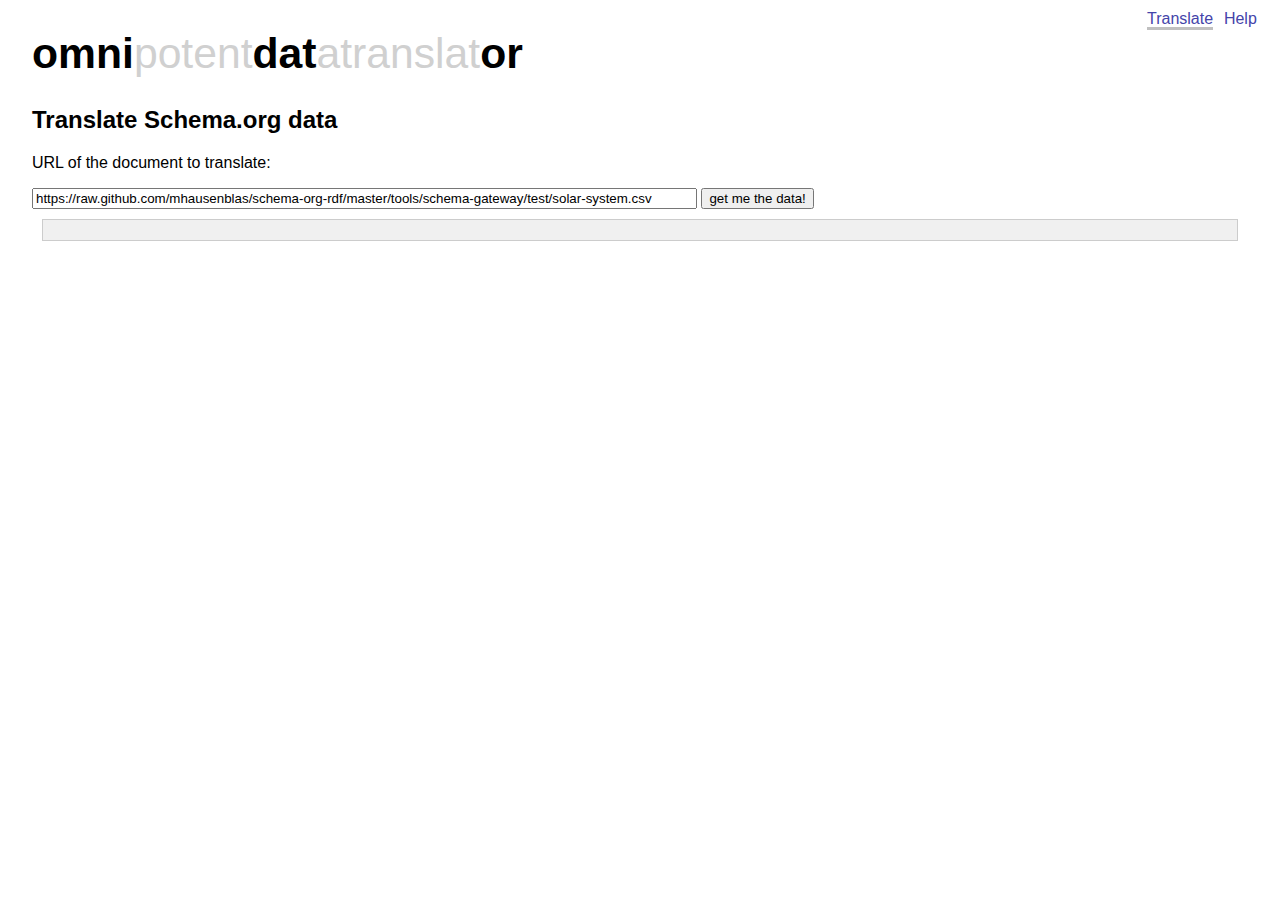
==== index.html @ aebbfce0 "added initial UI with URL-based translate and help" ====
<!DOCTYPE HTML>
<html>
<head>
	<meta http-equiv="Content-Type" content="text/html; charset=utf-8">
	<title>omnidator</title>
	<link type="text/css" rel="stylesheet" href="/css/style.css" />
	<script type="text/javascript" src="/js/jquery-1.4.2.min.js"></script>
	<script type="text/javascript" src="/js/omnidator.js"></script>
</head>
<body>
	<h1>omni<span class="damped">potent</span>dat<span class="damped">a</span><span class="damped">translat</span>or</h1>
	<div id="menu">
		<span id="translate" class="active">Translate</span>
		<span id="help">Help</span>
	</div>
	
	<div id="translate-content">
		<h2>Translate Schema.org data</h2>
		<p>URL of the document to translate:</p>
		<input type="input" id="docURL" size="80" value="https://raw.github.com/mhausenblas/schema-org-rdf/master/tools/schema-gateway/test/solar-system.csv" /> <button id="doTranslate">get me the data!</button>
		<pre><code id="result"></code></pre>
	</div><!-- END OF TRANSLATE SECTION -->
	
	<div id="help-content">
		<h2>API</h2>
		<p>The omnidator provides a simple <a href="http://enable-cors.org/" title="enable cross-origin resource sharing">CORS-enabled</a> API to translate from various formats (currently: microdata, CSV) that use <a href="http://schema.org/" title="schema.org - Home">Schema.org</a> terms to RDF as follows:</p>
		<div class="API">
			http://omnidator.appspot.com/translate?url={URL}
		</div>
		
		<p>Internally, omnidator uses the <a href="https://github.com/mhausenblas/schema-org-rdf/tree/master/tools/schema-gateway">Schema.org Gateway</a>, which, in turn, uses Ed Summer's <a href="https://github.com/edsu/rdflib-microdata">rdflib-microdata</a> plugin for processing microdata.</p>
		<p>For example, invoking the omnidator API as follows (for a CSV file that uses Schema.org terms in the header):</p>
		<div class="API">
		<a href="translate?url=https%3A%2F%2Fraw.github.com%2Fmhausenblas%2Fschema-org-rdf%2Fmaster%2Ftools%2Fschema-gateway%2Ftest%2Fsolar-system.csv" target="_new">http://omnidator.appspot.com/translate?url=https://raw.github.com/mhausenblas/schema-org-rdf/master/tools/schema-gateway/test/solar-system.csv</a>
		</div>
		<p>yields the following RDF/XML data:</p>
<pre><code>&lt;?xml version=&quot;1.0&quot; encoding=&quot;UTF-8&quot;?&gt;
&lt;rdf:RDF
   xmlns:dcterms=&quot;http://purl.org/dc/terms/&quot;
   xmlns:rdf=&quot;http://www.w3.org/1999/02/22-rdf-syntax-ns#&quot;
   xmlns:scsv=&quot;http://purl.org/NET/schema-org-csv#&quot;&gt;
  &lt;rdf:Description rdf:about=&quot;https://raw.github.com/mhausenblas/schema-org-rdf/master/tools/schema-gateway/test/solar-system.csv#table&quot;&gt;
    &lt;rdf:type rdf:resource=&quot;http://purl.org/NET/schema-org-csv#Table&quot;/&gt;
    &lt;dcterms:source rdf:resource=&quot;https://raw.github.com/mhausenblas/schema-org-rdf/master/tools/schema-gateway/test/solar-system.csv&quot;/&gt;
    &lt;scsv:row rdf:resource=&quot;https://raw.github.com/mhausenblas/schema-org-rdf/master/tools/schema-gateway/test/solar-system.csv#row:3&quot;/&gt;
    &lt;scsv:row rdf:resource=&quot;https://raw.github.com/mhausenblas/schema-org-rdf/master/tools/schema-gateway/test/solar-system.csv#row:4&quot;/&gt;
    &lt;scsv:row rdf:resource=&quot;https://raw.github.com/mhausenblas/schema-org-rdf/master/tools/schema-gateway/test/solar-system.csv#row:2&quot;/&gt;
    &lt;scsv:row rdf:resource=&quot;https://raw.github.com/mhausenblas/schema-org-rdf/master/tools/schema-gateway/test/solar-system.csv#row:1&quot;/&gt;
    &lt;dcterms:title&gt;solar-system.csv&lt;/dcterms:title&gt;
  &lt;/rdf:Description&gt;
  &lt;rdf:Description rdf:about=&quot;https://raw.github.com/mhausenblas/schema-org-rdf/master/tools/schema-gateway/test/solar-system.csv#row:3&quot;&gt;
    &lt;rdf:type rdf:resource=&quot;http://purl.org/NET/schema-org-csv#Row&quot;/&gt;
    &lt;dcterms:title&gt;row 3&lt;/dcterms:title&gt;
    &lt;scsv:cell rdf:resource=&quot;https://raw.github.com/mhausenblas/schema-org-rdf/master/tools/schema-gateway/test/solar-system.csv#row:3,col:2&quot;/&gt;
    &lt;scsv:cell rdf:resource=&quot;https://raw.github.com/mhausenblas/schema-org-rdf/master/tools/schema-gateway/test/solar-system.csv#row:3,col:1&quot;/&gt;
    &lt;scsv:cell rdf:resource=&quot;https://raw.github.com/mhausenblas/schema-org-rdf/master/tools/schema-gateway/test/solar-system.csv#row:3,col:3&quot;/&gt;
  &lt;/rdf:Description&gt;
  &lt;rdf:Description rdf:about=&quot;https://raw.github.com/mhausenblas/schema-org-rdf/master/tools/schema-gateway/test/solar-system.csv#row:4&quot;&gt;
    &lt;rdf:type rdf:resource=&quot;http://purl.org/NET/schema-org-csv#Row&quot;/&gt;
    &lt;dcterms:title&gt;row 4&lt;/dcterms:title&gt;
    &lt;scsv:cell rdf:resource=&quot;https://raw.github.com/mhausenblas/schema-org-rdf/master/tools/schema-gateway/test/solar-system.csv#row:4,col:3&quot;/&gt;
    &lt;scsv:cell rdf:resource=&quot;https://raw.github.com/mhausenblas/schema-org-rdf/master/tools/schema-gateway/test/solar-system.csv#row:4,col:2&quot;/&gt;
    &lt;scsv:cell rdf:resource=&quot;https://raw.github.com/mhausenblas/schema-org-rdf/master/tools/schema-gateway/test/solar-system.csv#row:4,col:1&quot;/&gt;
  &lt;/rdf:Description&gt;
  &lt;rdf:Description rdf:about=&quot;https://raw.github.com/mhausenblas/schema-org-rdf/master/tools/schema-gateway/test/solar-system.csv#row:2&quot;&gt;
    &lt;rdf:type rdf:resource=&quot;http://purl.org/NET/schema-org-csv#Row&quot;/&gt;
    &lt;dcterms:title&gt;row 2&lt;/dcterms:title&gt;
    &lt;scsv:cell rdf:resource=&quot;https://raw.github.com/mhausenblas/schema-org-rdf/master/tools/schema-gateway/test/solar-system.csv#row:2,col:3&quot;/&gt;
    &lt;scsv:cell rdf:resource=&quot;https://raw.github.com/mhausenblas/schema-org-rdf/master/tools/schema-gateway/test/solar-system.csv#row:2,col:2&quot;/&gt;
    &lt;scsv:cell rdf:resource=&quot;https://raw.github.com/mhausenblas/schema-org-rdf/master/tools/schema-gateway/test/solar-system.csv#row:2,col:1&quot;/&gt;
  &lt;/rdf:Description&gt;
  &lt;rdf:Description rdf:about=&quot;https://raw.github.com/mhausenblas/schema-org-rdf/master/tools/schema-gateway/test/solar-system.csv#row:1,col:2&quot;&gt;
    &lt;dcterms:title&gt;Mass&lt;/dcterms:title&gt;
  &lt;/rdf:Description&gt;
  &lt;rdf:Description rdf:about=&quot;https://raw.github.com/mhausenblas/schema-org-rdf/master/tools/schema-gateway/test/solar-system.csv#row:1,col:1&quot;&gt;
    &lt;dcterms:title&gt;Thing&lt;/dcterms:title&gt;
  &lt;/rdf:Description&gt;
  &lt;rdf:Description rdf:about=&quot;https://raw.github.com/mhausenblas/schema-org-rdf/master/tools/schema-gateway/test/solar-system.csv#row:3,col:1&quot;&gt;
    &lt;rdf:type rdf:resource=&quot;http://schema.org/Thing&quot;/&gt;
    &lt;rdf:value&gt;Mars&lt;/rdf:value&gt;
  &lt;/rdf:Description&gt;
  &lt;rdf:Description rdf:about=&quot;https://raw.github.com/mhausenblas/schema-org-rdf/master/tools/schema-gateway/test/solar-system.csv#row:4,col:2&quot;&gt;
    &lt;rdf:type rdf:resource=&quot;http://schema.org/Mass&quot;/&gt;
    &lt;rdf:value&gt;1.988435x10^30 kg&lt;/rdf:value&gt;
  &lt;/rdf:Description&gt;
  &lt;rdf:Description rdf:about=&quot;https://raw.github.com/mhausenblas/schema-org-rdf/master/tools/schema-gateway/test/solar-system.csv#row:1&quot;&gt;
    &lt;rdf:type rdf:resource=&quot;http://purl.org/NET/schema-org-csv#HeaderRow&quot;/&gt;
    &lt;dcterms:title&gt;header&lt;/dcterms:title&gt;
    &lt;scsv:cell rdf:resource=&quot;https://raw.github.com/mhausenblas/schema-org-rdf/master/tools/schema-gateway/test/solar-system.csv#row:1,col:1&quot;/&gt;
    &lt;scsv:cell rdf:resource=&quot;https://raw.github.com/mhausenblas/schema-org-rdf/master/tools/schema-gateway/test/solar-system.csv#row:1,col:3&quot;/&gt;
    &lt;scsv:cell rdf:resource=&quot;https://raw.github.com/mhausenblas/schema-org-rdf/master/tools/schema-gateway/test/solar-system.csv#row:1,col:2&quot;/&gt;
  &lt;/rdf:Description&gt;
  &lt;rdf:Description rdf:about=&quot;https://raw.github.com/mhausenblas/schema-org-rdf/master/tools/schema-gateway/test/solar-system.csv#row:2,col:1&quot;&gt;
    &lt;rdf:type rdf:resource=&quot;http://schema.org/Thing&quot;/&gt;
    &lt;rdf:value&gt;Earth&lt;/rdf:value&gt;
  &lt;/rdf:Description&gt;
  &lt;rdf:Description rdf:about=&quot;https://raw.github.com/mhausenblas/schema-org-rdf/master/tools/schema-gateway/test/solar-system.csv#row:3,col:3&quot;&gt;
    &lt;rdf:type rdf:resource=&quot;http://schema.org/URL&quot;/&gt;
    &lt;rdf:value rdf:resource=&quot;http://dbpedia.org/resource/Mars&quot;/&gt;
  &lt;/rdf:Description&gt;
  &lt;rdf:Description rdf:about=&quot;https://raw.github.com/mhausenblas/schema-org-rdf/master/tools/schema-gateway/test/solar-system.csv#row:1,col:3&quot;&gt;
    &lt;dcterms:title&gt;URL&lt;/dcterms:title&gt;
  &lt;/rdf:Description&gt;
  &lt;rdf:Description rdf:about=&quot;https://raw.github.com/mhausenblas/schema-org-rdf/master/tools/schema-gateway/test/solar-system.csv#row:2,col:2&quot;&gt;
    &lt;rdf:type rdf:resource=&quot;http://schema.org/Mass&quot;/&gt;
    &lt;rdf:value&gt;5.9721986x10^24 kg&lt;/rdf:value&gt;
  &lt;/rdf:Description&gt;
  &lt;rdf:Description rdf:about=&quot;https://raw.github.com/mhausenblas/schema-org-rdf/master/tools/schema-gateway/test/solar-system.csv#row:4,col:3&quot;&gt;
    &lt;rdf:type rdf:resource=&quot;http://schema.org/URL&quot;/&gt;
    &lt;rdf:value rdf:resource=&quot;http://dbpedia.org/resource/Sun&quot;/&gt;
  &lt;/rdf:Description&gt;
  &lt;rdf:Description rdf:about=&quot;https://raw.github.com/mhausenblas/schema-org-rdf/master/tools/schema-gateway/test/solar-system.csv#row:2,col:3&quot;&gt;
    &lt;rdf:type rdf:resource=&quot;http://schema.org/URL&quot;/&gt;
    &lt;rdf:value rdf:resource=&quot;http://dbpedia.org/resource/Earth&quot;/&gt;
  &lt;/rdf:Description&gt;
  &lt;rdf:Description rdf:about=&quot;https://raw.github.com/mhausenblas/schema-org-rdf/master/tools/schema-gateway/test/solar-system.csv#row:3,col:2&quot;&gt;
    &lt;rdf:type rdf:resource=&quot;http://schema.org/Mass&quot;/&gt;
    &lt;rdf:value&gt;6.4191x10^23 kg&lt;/rdf:value&gt;
  &lt;/rdf:Description&gt;
  &lt;rdf:Description rdf:about=&quot;https://raw.github.com/mhausenblas/schema-org-rdf/master/tools/schema-gateway/test/solar-system.csv#row:4,col:1&quot;&gt;
    &lt;rdf:type rdf:resource=&quot;http://schema.org/Thing&quot;/&gt;
    &lt;rdf:value&gt;Sun&lt;/rdf:value&gt;
  &lt;/rdf:Description&gt;
&lt;/rdf:RDF&gt;</code></pre>
	
	<p>Another example, a HTML page with Schema.org terms encoded in microdata:</p>
	<div class="API">
	<a href="translate?url=https%3A%2F%2Fraw.github.com%2Fmhausenblas%2Fschema-org-rdf%2Fmaster%2Ftools%2Fschema-gateway%2Ftest%2Fmd-test-1.html" target="_new">http://omnidator.appspot.com/translate?url=https://raw.github.com/mhausenblas/schema-org-rdf/master/tools/schema-gateway/test/md-test-1.html</a>
	</div>
	<p>yields the following RDF/XML data:</p>
<pre><code>&lt;rdf:RDF
   xmlns:ns1=&quot;http://schema.org/Place#&quot;
   xmlns:ns2=&quot;http://schema.org/PostalAddress#&quot;
   xmlns:ns3=&quot;http://schema.org/Event#&quot;
   xmlns:ns4=&quot;http://schema.org/AggregateOffer#&quot;
   xmlns:rdf=&quot;http://www.w3.org/1999/02/22-rdf-syntax-ns#&quot;&gt;
  &lt;rdf:Description rdf:nodeID=&quot;AiPNUuSP8&quot;&gt;
    &lt;rdf:type rdf:resource=&quot;http://schema.org/AggregateOffer&quot;/&gt;
    &lt;ns4:offerCount&gt;1,938&lt;/ns4:offerCount&gt;
    &lt;ns4:lowPrice&gt;$35&lt;/ns4:lowPrice&gt;
  &lt;/rdf:Description&gt;
  &lt;rdf:Description rdf:nodeID=&quot;AiPNUuSP9&quot;&gt;
    &lt;rdf:type rdf:resource=&quot;http://schema.org/Place&quot;/&gt;
    &lt;ns1:url rdf:resource=&quot;wells-fargo-center.html&quot;/&gt;
    &lt;ns1:address rdf:nodeID=&quot;AiPNUuSP10&quot;/&gt;
  &lt;/rdf:Description&gt;
  &lt;rdf:Description rdf:about=&quot;http://example.org/event123&quot;&gt;
    &lt;rdf:type rdf:resource=&quot;http://schema.org/Event&quot;/&gt;
    &lt;ns3:offers rdf:nodeID=&quot;AiPNUuSP8&quot;/&gt;
    &lt;ns3:startDate&gt;2011-04-21T20:00&lt;/ns3:startDate&gt;
    &lt;ns3:url rdf:resource=&quot;nba-miami-philidelphia-game3.html&quot;/&gt;
    &lt;ns3:location rdf:nodeID=&quot;AiPNUuSP9&quot;/&gt;
  &lt;/rdf:Description&gt;
  &lt;rdf:Description rdf:nodeID=&quot;AiPNUuSP10&quot;&gt;
    &lt;rdf:type rdf:resource=&quot;http://schema.org/PostalAddress&quot;/&gt;
    &lt;ns2:addressRegion&gt;PA&lt;/ns2:addressRegion&gt;
    &lt;ns2:addressLocality&gt;Philadelphia&lt;/ns2:addressLocality&gt;
  &lt;/rdf:Description&gt;
  &lt;rdf:Description rdf:nodeID=&quot;AiPNUuSP11&quot;&gt;
    &lt;rdf:type rdf:resource=&quot;http://schema.org/Event&quot;/&gt;
  &lt;/rdf:Description&gt;
&lt;/rdf:RDF&gt;
</code></pre>
	</div><!-- END OF HELP SECTION -->
	
		
	</body>
</html>
---- css/style.css ----
body { 
	margin: 0 2em 0 2em; 
	padding: 0; 
	background: #fff;
	font-family: 'Lucida Sans Unicode', 'Lucida Grande', sans-serif;  
}

img { 
	border: 0px solid white; 
}

a { 
	color: #44A; 
	text-decoration: none; 
}

a:hover { 
	text-decoration: underline; 
}

h1 {
	font-size: 32pt;
	font-weight: bold;
}

h1 span.damped {
	color: #d0d0d0;
	font-weight: normal;
}

pre {
	font-size: 10px;
	padding: 0;
	margin: 1em;
	background: #f0f0f0;
	border: 1px solid #ccc;
	line-height: 20px;
	overflow: auto;
	overflow-Y: hidden;
}

pre code {
	padding: 10px 10px 10px 20px;
	display: block;
}

#menu {
	position: absolute;
	top: 10px;
	right: 20px;
	font-size: 12pt;
}

#menu span {
	cursor: pointer;
	color: #44A;
	margin: .2em;
}

#menu span.active {
	cursor: pointer;
	color: #44A;
	font-size: bold;
	border-bottom: 3px solid #c0c0c0;
}

#translate-content, #help-content {
	margin: 0;
}

#help-content {
	display: none;
}

.API {
	margin: 3em;
	padding: 1em;
	border: 2px solid #ccc;
}
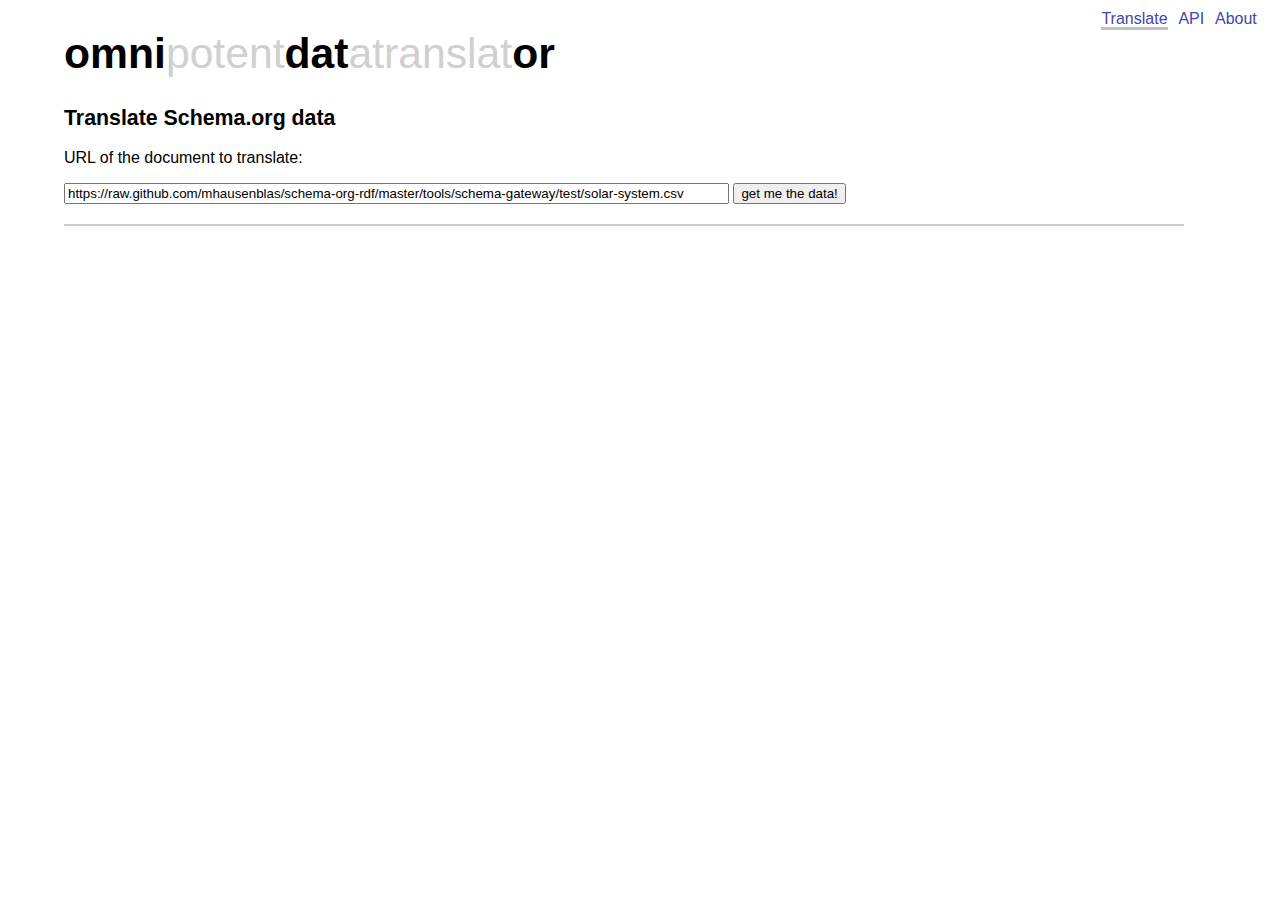
==== commit f01fd9d0: "implemented from/to API and more docu" ====
--- a/index.html
+++ b/index.html
@@ -11,7 +11,8 @@
 	<h1>omni<span class="damped">potent</span>dat<span class="damped">a</span><span class="damped">translat</span>or</h1>
 	<div id="menu">
 		<span id="translate" class="active">Translate</span>
-		<span id="help">Help</span>
+		<span id="API">API</span>
+		<span id="about">About</span>
 	</div>
 	
 	<div id="translate-content">
@@ -21,148 +22,298 @@
 		<pre><code id="result"></code></pre>
 	</div><!-- END OF TRANSLATE SECTION -->
 	
-	<div id="help-content">
+	<div id="API-content">
 		<h2>API</h2>
-		<p>The omnidator provides a simple <a href="http://enable-cors.org/" title="enable cross-origin resource sharing">CORS-enabled</a> API to translate from various formats (currently: microdata, CSV) that use <a href="http://schema.org/" title="schema.org - Home">Schema.org</a> terms to RDF as follows:</p>
+		<p>The omnidator provides a simple <a href="http://enable-cors.org/" title="enable cross-origin resource sharing">CORS-enabled</a> API to translate from various formats (currently: microdata, CSV) that use <a href="http://schema.org/" title="schema.org - Home">Schema.org</a> terms to RDF as described in the following.</p>
+		<h3>Main API</h3>
+		<div class="API">
+			http://omnidator.appspot.com/{from}/{to}/?url={URL}
+		</div>
+		<p>The <code>{from}</code> and <code>{to}</code> specifies the respective input and output format and can take <a href="in/out/" title="">the following values</a>:</p>
+<pre><code>INPUT FORMATS:
+ microdata
+ csv
+
+OUTPUT FORMATS:
+ json (served as: application/json) 
+ rdf-xml (served as: application/rdf+xml) 
+ rdf-turtle (served as: text/turtle)</code></pre>
+		<p>For example, invoking the omnidator API as follows (for translating a <a href="https://raw.github.com/mhausenblas/schema-org-rdf/master/tools/schema-gateway/test/solar-system.csv">CSV file</a> that uses Schema.org terms in the header):</p>
+		<div class="API">
+			<a href="csv/json/?url=https%3A%2F%2Fraw.github.com%2Fmhausenblas%2Fschema-org-rdf%2Fmaster%2Ftools%2Fschema-gateway%2Ftest%2Fsolar-system.csv" target="_new">http://omnidator.appspot.com/csv/json/?url=https://raw.github.com/mhausenblas/schema-org-rdf/master/tools/schema-gateway/test/solar-system.csv</a>
+		</div>
+		<p>yields the following JSON data:</p>
+<pre><code>{
+  "@": [
+    {
+      "a": "<http://schema.org/URL>", 
+      "@": "https://raw.github.com/mhausenblas/schema-org-rdf/master/tools/schema-gateway/test/solar-system.csv#row:2,col:3", 
+      "rdf:value": "<http://dbpedia.org/resource/Earth>"
+    }, 
+    {
+      "a": "<http://schema.org/Mass>", 
+      "@": "https://raw.github.com/mhausenblas/schema-org-rdf/master/tools/schema-gateway/test/solar-system.csv#row:4,col:2", 
+      "rdf:value": "1.988435x10^30 kg"
+    }, 
+    {
+      "http://purl.org/dc/terms/title": "Thing", 
+      "@": "https://raw.github.com/mhausenblas/schema-org-rdf/master/tools/schema-gateway/test/solar-system.csv#row:1,col:1"
+    }, 
+    {
+      "http://purl.org/dc/terms/title": "row 2", 
+      "@": "https://raw.github.com/mhausenblas/schema-org-rdf/master/tools/schema-gateway/test/solar-system.csv#row:2", 
+      "http://purl.org/NET/schema-org-csv#cell": [
+        "<https://raw.github.com/mhausenblas/schema-org-rdf/master/tools/schema-gateway/test/solar-system.csv#row:2,col:1>", 
+        "<https://raw.github.com/mhausenblas/schema-org-rdf/master/tools/schema-gateway/test/solar-system.csv#row:2,col:2>", 
+        "<https://raw.github.com/mhausenblas/schema-org-rdf/master/tools/schema-gateway/test/solar-system.csv#row:2,col:3>"
+      ], 
+      "a": "<http://purl.org/NET/schema-org-csv#Row>"
+    }, 
+    {
+      "a": "<http://schema.org/Thing>", 
+      "@": "https://raw.github.com/mhausenblas/schema-org-rdf/master/tools/schema-gateway/test/solar-system.csv#row:3,col:1", 
+      "rdf:value": "Mars"
+    }, 
+    {
+      "http://purl.org/dc/terms/title": "row 3", 
+      "@": "https://raw.github.com/mhausenblas/schema-org-rdf/master/tools/schema-gateway/test/solar-system.csv#row:3", 
+      "http://purl.org/NET/schema-org-csv#cell": [
+        "<https://raw.github.com/mhausenblas/schema-org-rdf/master/tools/schema-gateway/test/solar-system.csv#row:3,col:2>", 
+        "<https://raw.github.com/mhausenblas/schema-org-rdf/master/tools/schema-gateway/test/solar-system.csv#row:3,col:3>", 
+        "<https://raw.github.com/mhausenblas/schema-org-rdf/master/tools/schema-gateway/test/solar-system.csv#row:3,col:1>"
+      ], 
+      "a": "<http://purl.org/NET/schema-org-csv#Row>"
+    }, 
+    {
+      "a": "<http://schema.org/URL>", 
+      "@": "https://raw.github.com/mhausenblas/schema-org-rdf/master/tools/schema-gateway/test/solar-system.csv#row:4,col:3", 
+      "rdf:value": "<http://dbpedia.org/resource/Sun>"
+    }, 
+    {
+      "a": "<http://schema.org/URL>", 
+      "@": "https://raw.github.com/mhausenblas/schema-org-rdf/master/tools/schema-gateway/test/solar-system.csv#row:3,col:3", 
+      "rdf:value": "<http://dbpedia.org/resource/Mars>"
+    }, 
+    {
+      "http://purl.org/dc/terms/title": "row 4", 
+      "@": "https://raw.github.com/mhausenblas/schema-org-rdf/master/tools/schema-gateway/test/solar-system.csv#row:4", 
+      "http://purl.org/NET/schema-org-csv#cell": [
+        "<https://raw.github.com/mhausenblas/schema-org-rdf/master/tools/schema-gateway/test/solar-system.csv#row:4,col:3>", 
+        "<https://raw.github.com/mhausenblas/schema-org-rdf/master/tools/schema-gateway/test/solar-system.csv#row:4,col:2>", 
+        "<https://raw.github.com/mhausenblas/schema-org-rdf/master/tools/schema-gateway/test/solar-system.csv#row:4,col:1>"
+      ], 
+      "a": "<http://purl.org/NET/schema-org-csv#Row>"
+    }, 
+    {
+      "a": "<http://schema.org/Mass>", 
+      "@": "https://raw.github.com/mhausenblas/schema-org-rdf/master/tools/schema-gateway/test/solar-system.csv#row:3,col:2", 
+      "rdf:value": "6.4191x10^23 kg"
+    }, 
+    {
+      "a": "<http://schema.org/Mass>", 
+      "@": "https://raw.github.com/mhausenblas/schema-org-rdf/master/tools/schema-gateway/test/solar-system.csv#row:2,col:2", 
+      "rdf:value": "5.9721986x10^24 kg"
+    }, 
+    {
+      "a": "<http://schema.org/Thing>", 
+      "@": "https://raw.github.com/mhausenblas/schema-org-rdf/master/tools/schema-gateway/test/solar-system.csv#row:4,col:1", 
+      "rdf:value": "Sun"
+    }, 
+    {
+      "http://purl.org/dc/terms/title": "header", 
+      "@": "https://raw.github.com/mhausenblas/schema-org-rdf/master/tools/schema-gateway/test/solar-system.csv#row:1", 
+      "http://purl.org/NET/schema-org-csv#cell": [
+        "<https://raw.github.com/mhausenblas/schema-org-rdf/master/tools/schema-gateway/test/solar-system.csv#row:1,col:2>", 
+        "<https://raw.github.com/mhausenblas/schema-org-rdf/master/tools/schema-gateway/test/solar-system.csv#row:1,col:1>", 
+        "<https://raw.github.com/mhausenblas/schema-org-rdf/master/tools/schema-gateway/test/solar-system.csv#row:1,col:3>"
+      ], 
+      "a": "<http://purl.org/NET/schema-org-csv#HeaderRow>"
+    }, 
+    {
+      "a": "<http://schema.org/Thing>", 
+      "@": "https://raw.github.com/mhausenblas/schema-org-rdf/master/tools/schema-gateway/test/solar-system.csv#row:2,col:1", 
+      "rdf:value": "Earth"
+    }, 
+    {
+      "http://purl.org/dc/terms/title": "solar-system.csv", 
+      "@": "https://raw.github.com/mhausenblas/schema-org-rdf/master/tools/schema-gateway/test/solar-system.csv#table", 
+      "http://purl.org/NET/schema-org-csv#row": [
+        "<https://raw.github.com/mhausenblas/schema-org-rdf/master/tools/schema-gateway/test/solar-system.csv#row:3>", 
+        "<https://raw.github.com/mhausenblas/schema-org-rdf/master/tools/schema-gateway/test/solar-system.csv#row:2>", 
+        "<https://raw.github.com/mhausenblas/schema-org-rdf/master/tools/schema-gateway/test/solar-system.csv#row:1>", 
+        "<https://raw.github.com/mhausenblas/schema-org-rdf/master/tools/schema-gateway/test/solar-system.csv#row:4>"
+      ], 
+      "http://purl.org/dc/terms/source": "<https://raw.github.com/mhausenblas/schema-org-rdf/master/tools/schema-gateway/test/solar-system.csv>", 
+      "a": "<http://purl.org/NET/schema-org-csv#Table>"
+    }, 
+    {
+      "http://purl.org/dc/terms/title": "Mass", 
+      "@": "https://raw.github.com/mhausenblas/schema-org-rdf/master/tools/schema-gateway/test/solar-system.csv#row:1,col:2"
+    }, 
+    {
+      "http://purl.org/dc/terms/title": "URL", 
+      "@": "https://raw.github.com/mhausenblas/schema-org-rdf/master/tools/schema-gateway/test/solar-system.csv#row:1,col:3"
+    }
+  ], 
+  "#": {
+    "xml": "http://www.w3.org/XML/1998/namespace", 
+    "rdf": "http://www.w3.org/1999/02/22-rdf-syntax-ns#", 
+    "rdfs": "http://www.w3.org/2000/01/rdf-schema#"
+  }
+}
+</code></pre>
+		
+		
+		<h3>Low-Level API</h3>
+		<p>The omnidator also has a low-level API that takes data formats (the same as the above INPUT FORMATS) as input. We 'guess' the type of input format via sniffing, the output is fixed to RDF/Turtle - as you may guess, the low-level API is more for experimenting with omnidator's internal workings.
 		<div class="API">
 			http://omnidator.appspot.com/translate?url={URL}
 		</div>
-		
-		<p>Internally, omnidator uses the <a href="https://github.com/mhausenblas/schema-org-rdf/tree/master/tools/schema-gateway">Schema.org Gateway</a>, which, in turn, uses Ed Summer's <a href="https://github.com/edsu/rdflib-microdata">rdflib-microdata</a> plugin for processing microdata.</p>
 		<p>For example, invoking the omnidator API as follows (for a CSV file that uses Schema.org terms in the header):</p>
 		<div class="API">
 		<a href="translate?url=https%3A%2F%2Fraw.github.com%2Fmhausenblas%2Fschema-org-rdf%2Fmaster%2Ftools%2Fschema-gateway%2Ftest%2Fsolar-system.csv" target="_new">http://omnidator.appspot.com/translate?url=https://raw.github.com/mhausenblas/schema-org-rdf/master/tools/schema-gateway/test/solar-system.csv</a>
 		</div>
-		<p>yields the following RDF/XML data:</p>
-<pre><code>&lt;?xml version=&quot;1.0&quot; encoding=&quot;UTF-8&quot;?&gt;
-&lt;rdf:RDF
-   xmlns:dcterms=&quot;http://purl.org/dc/terms/&quot;
-   xmlns:rdf=&quot;http://www.w3.org/1999/02/22-rdf-syntax-ns#&quot;
-   xmlns:scsv=&quot;http://purl.org/NET/schema-org-csv#&quot;&gt;
-  &lt;rdf:Description rdf:about=&quot;https://raw.github.com/mhausenblas/schema-org-rdf/master/tools/schema-gateway/test/solar-system.csv#table&quot;&gt;
-    &lt;rdf:type rdf:resource=&quot;http://purl.org/NET/schema-org-csv#Table&quot;/&gt;
-    &lt;dcterms:source rdf:resource=&quot;https://raw.github.com/mhausenblas/schema-org-rdf/master/tools/schema-gateway/test/solar-system.csv&quot;/&gt;
-    &lt;scsv:row rdf:resource=&quot;https://raw.github.com/mhausenblas/schema-org-rdf/master/tools/schema-gateway/test/solar-system.csv#row:3&quot;/&gt;
-    &lt;scsv:row rdf:resource=&quot;https://raw.github.com/mhausenblas/schema-org-rdf/master/tools/schema-gateway/test/solar-system.csv#row:4&quot;/&gt;
-    &lt;scsv:row rdf:resource=&quot;https://raw.github.com/mhausenblas/schema-org-rdf/master/tools/schema-gateway/test/solar-system.csv#row:2&quot;/&gt;
-    &lt;scsv:row rdf:resource=&quot;https://raw.github.com/mhausenblas/schema-org-rdf/master/tools/schema-gateway/test/solar-system.csv#row:1&quot;/&gt;
-    &lt;dcterms:title&gt;solar-system.csv&lt;/dcterms:title&gt;
-  &lt;/rdf:Description&gt;
-  &lt;rdf:Description rdf:about=&quot;https://raw.github.com/mhausenblas/schema-org-rdf/master/tools/schema-gateway/test/solar-system.csv#row:3&quot;&gt;
-    &lt;rdf:type rdf:resource=&quot;http://purl.org/NET/schema-org-csv#Row&quot;/&gt;
-    &lt;dcterms:title&gt;row 3&lt;/dcterms:title&gt;
-    &lt;scsv:cell rdf:resource=&quot;https://raw.github.com/mhausenblas/schema-org-rdf/master/tools/schema-gateway/test/solar-system.csv#row:3,col:2&quot;/&gt;
-    &lt;scsv:cell rdf:resource=&quot;https://raw.github.com/mhausenblas/schema-org-rdf/master/tools/schema-gateway/test/solar-system.csv#row:3,col:1&quot;/&gt;
-    &lt;scsv:cell rdf:resource=&quot;https://raw.github.com/mhausenblas/schema-org-rdf/master/tools/schema-gateway/test/solar-system.csv#row:3,col:3&quot;/&gt;
-  &lt;/rdf:Description&gt;
-  &lt;rdf:Description rdf:about=&quot;https://raw.github.com/mhausenblas/schema-org-rdf/master/tools/schema-gateway/test/solar-system.csv#row:4&quot;&gt;
-    &lt;rdf:type rdf:resource=&quot;http://purl.org/NET/schema-org-csv#Row&quot;/&gt;
-    &lt;dcterms:title&gt;row 4&lt;/dcterms:title&gt;
-    &lt;scsv:cell rdf:resource=&quot;https://raw.github.com/mhausenblas/schema-org-rdf/master/tools/schema-gateway/test/solar-system.csv#row:4,col:3&quot;/&gt;
-    &lt;scsv:cell rdf:resource=&quot;https://raw.github.com/mhausenblas/schema-org-rdf/master/tools/schema-gateway/test/solar-system.csv#row:4,col:2&quot;/&gt;
-    &lt;scsv:cell rdf:resource=&quot;https://raw.github.com/mhausenblas/schema-org-rdf/master/tools/schema-gateway/test/solar-system.csv#row:4,col:1&quot;/&gt;
-  &lt;/rdf:Description&gt;
-  &lt;rdf:Description rdf:about=&quot;https://raw.github.com/mhausenblas/schema-org-rdf/master/tools/schema-gateway/test/solar-system.csv#row:2&quot;&gt;
-    &lt;rdf:type rdf:resource=&quot;http://purl.org/NET/schema-org-csv#Row&quot;/&gt;
-    &lt;dcterms:title&gt;row 2&lt;/dcterms:title&gt;
-    &lt;scsv:cell rdf:resource=&quot;https://raw.github.com/mhausenblas/schema-org-rdf/master/tools/schema-gateway/test/solar-system.csv#row:2,col:3&quot;/&gt;
-    &lt;scsv:cell rdf:resource=&quot;https://raw.github.com/mhausenblas/schema-org-rdf/master/tools/schema-gateway/test/solar-system.csv#row:2,col:2&quot;/&gt;
-    &lt;scsv:cell rdf:resource=&quot;https://raw.github.com/mhausenblas/schema-org-rdf/master/tools/schema-gateway/test/solar-system.csv#row:2,col:1&quot;/&gt;
-  &lt;/rdf:Description&gt;
-  &lt;rdf:Description rdf:about=&quot;https://raw.github.com/mhausenblas/schema-org-rdf/master/tools/schema-gateway/test/solar-system.csv#row:1,col:2&quot;&gt;
-    &lt;dcterms:title&gt;Mass&lt;/dcterms:title&gt;
-  &lt;/rdf:Description&gt;
-  &lt;rdf:Description rdf:about=&quot;https://raw.github.com/mhausenblas/schema-org-rdf/master/tools/schema-gateway/test/solar-system.csv#row:1,col:1&quot;&gt;
-    &lt;dcterms:title&gt;Thing&lt;/dcterms:title&gt;
-  &lt;/rdf:Description&gt;
-  &lt;rdf:Description rdf:about=&quot;https://raw.github.com/mhausenblas/schema-org-rdf/master/tools/schema-gateway/test/solar-system.csv#row:3,col:1&quot;&gt;
-    &lt;rdf:type rdf:resource=&quot;http://schema.org/Thing&quot;/&gt;
-    &lt;rdf:value&gt;Mars&lt;/rdf:value&gt;
-  &lt;/rdf:Description&gt;
-  &lt;rdf:Description rdf:about=&quot;https://raw.github.com/mhausenblas/schema-org-rdf/master/tools/schema-gateway/test/solar-system.csv#row:4,col:2&quot;&gt;
-    &lt;rdf:type rdf:resource=&quot;http://schema.org/Mass&quot;/&gt;
-    &lt;rdf:value&gt;1.988435x10^30 kg&lt;/rdf:value&gt;
-  &lt;/rdf:Description&gt;
-  &lt;rdf:Description rdf:about=&quot;https://raw.github.com/mhausenblas/schema-org-rdf/master/tools/schema-gateway/test/solar-system.csv#row:1&quot;&gt;
-    &lt;rdf:type rdf:resource=&quot;http://purl.org/NET/schema-org-csv#HeaderRow&quot;/&gt;
-    &lt;dcterms:title&gt;header&lt;/dcterms:title&gt;
-    &lt;scsv:cell rdf:resource=&quot;https://raw.github.com/mhausenblas/schema-org-rdf/master/tools/schema-gateway/test/solar-system.csv#row:1,col:1&quot;/&gt;
-    &lt;scsv:cell rdf:resource=&quot;https://raw.github.com/mhausenblas/schema-org-rdf/master/tools/schema-gateway/test/solar-system.csv#row:1,col:3&quot;/&gt;
-    &lt;scsv:cell rdf:resource=&quot;https://raw.github.com/mhausenblas/schema-org-rdf/master/tools/schema-gateway/test/solar-system.csv#row:1,col:2&quot;/&gt;
-  &lt;/rdf:Description&gt;
-  &lt;rdf:Description rdf:about=&quot;https://raw.github.com/mhausenblas/schema-org-rdf/master/tools/schema-gateway/test/solar-system.csv#row:2,col:1&quot;&gt;
-    &lt;rdf:type rdf:resource=&quot;http://schema.org/Thing&quot;/&gt;
-    &lt;rdf:value&gt;Earth&lt;/rdf:value&gt;
-  &lt;/rdf:Description&gt;
-  &lt;rdf:Description rdf:about=&quot;https://raw.github.com/mhausenblas/schema-org-rdf/master/tools/schema-gateway/test/solar-system.csv#row:3,col:3&quot;&gt;
-    &lt;rdf:type rdf:resource=&quot;http://schema.org/URL&quot;/&gt;
-    &lt;rdf:value rdf:resource=&quot;http://dbpedia.org/resource/Mars&quot;/&gt;
-  &lt;/rdf:Description&gt;
-  &lt;rdf:Description rdf:about=&quot;https://raw.github.com/mhausenblas/schema-org-rdf/master/tools/schema-gateway/test/solar-system.csv#row:1,col:3&quot;&gt;
-    &lt;dcterms:title&gt;URL&lt;/dcterms:title&gt;
-  &lt;/rdf:Description&gt;
-  &lt;rdf:Description rdf:about=&quot;https://raw.github.com/mhausenblas/schema-org-rdf/master/tools/schema-gateway/test/solar-system.csv#row:2,col:2&quot;&gt;
-    &lt;rdf:type rdf:resource=&quot;http://schema.org/Mass&quot;/&gt;
-    &lt;rdf:value&gt;5.9721986x10^24 kg&lt;/rdf:value&gt;
-  &lt;/rdf:Description&gt;
-  &lt;rdf:Description rdf:about=&quot;https://raw.github.com/mhausenblas/schema-org-rdf/master/tools/schema-gateway/test/solar-system.csv#row:4,col:3&quot;&gt;
-    &lt;rdf:type rdf:resource=&quot;http://schema.org/URL&quot;/&gt;
-    &lt;rdf:value rdf:resource=&quot;http://dbpedia.org/resource/Sun&quot;/&gt;
-  &lt;/rdf:Description&gt;
-  &lt;rdf:Description rdf:about=&quot;https://raw.github.com/mhausenblas/schema-org-rdf/master/tools/schema-gateway/test/solar-system.csv#row:2,col:3&quot;&gt;
-    &lt;rdf:type rdf:resource=&quot;http://schema.org/URL&quot;/&gt;
-    &lt;rdf:value rdf:resource=&quot;http://dbpedia.org/resource/Earth&quot;/&gt;
-  &lt;/rdf:Description&gt;
-  &lt;rdf:Description rdf:about=&quot;https://raw.github.com/mhausenblas/schema-org-rdf/master/tools/schema-gateway/test/solar-system.csv#row:3,col:2&quot;&gt;
-    &lt;rdf:type rdf:resource=&quot;http://schema.org/Mass&quot;/&gt;
-    &lt;rdf:value&gt;6.4191x10^23 kg&lt;/rdf:value&gt;
-  &lt;/rdf:Description&gt;
-  &lt;rdf:Description rdf:about=&quot;https://raw.github.com/mhausenblas/schema-org-rdf/master/tools/schema-gateway/test/solar-system.csv#row:4,col:1&quot;&gt;
-    &lt;rdf:type rdf:resource=&quot;http://schema.org/Thing&quot;/&gt;
-    &lt;rdf:value&gt;Sun&lt;/rdf:value&gt;
-  &lt;/rdf:Description&gt;
-&lt;/rdf:RDF&gt;</code></pre>
+		<p>yields the following RDF/Turtle data:</p>
+<pre><code>@prefix dcterms: &lt;http://purl.org/dc/terms/&gt; .
+@prefix rdf: &lt;http://www.w3.org/1999/02/22-rdf-syntax-ns#&gt; .
+@prefix scsv: &lt;http://purl.org/NET/schema-org-csv#&gt; .
+
+&lt;https://raw.github.com/mhausenblas/schema-org-rdf/master/tools/schema-gateway/test/solar-system.csv#table&gt; a &lt;http://purl.org/NET/schema-org-csv#Table&gt;;
+    scsv:row &lt;https://raw.github.com/mhausenblas/schema-org-rdf/master/tools/schema-gateway/test/solar-system.csv#row:1&gt;,
+        &lt;https://raw.github.com/mhausenblas/schema-org-rdf/master/tools/schema-gateway/test/solar-system.csv#row:2&gt;,
+        &lt;https://raw.github.com/mhausenblas/schema-org-rdf/master/tools/schema-gateway/test/solar-system.csv#row:3&gt;,
+        &lt;https://raw.github.com/mhausenblas/schema-org-rdf/master/tools/schema-gateway/test/solar-system.csv#row:4&gt;;
+    dcterms:source &lt;https://raw.github.com/mhausenblas/schema-org-rdf/master/tools/schema-gateway/test/solar-system.csv&gt;;
+    dcterms:title &quot;solar-system.csv&quot; .
+
+&lt;https://raw.github.com/mhausenblas/schema-org-rdf/master/tools/schema-gateway/test/solar-system.csv#row:1&gt; a &lt;http://purl.org/NET/schema-org-csv#HeaderRow&gt;;
+    scsv:cell &lt;https://raw.github.com/mhausenblas/schema-org-rdf/master/tools/schema-gateway/test/solar-system.csv#row:1,col:1&gt;,
+        &lt;https://raw.github.com/mhausenblas/schema-org-rdf/master/tools/schema-gateway/test/solar-system.csv#row:1,col:2&gt;,
+        &lt;https://raw.github.com/mhausenblas/schema-org-rdf/master/tools/schema-gateway/test/solar-system.csv#row:1,col:3&gt;;
+    dcterms:title &quot;header&quot; .
+
+&lt;https://raw.github.com/mhausenblas/schema-org-rdf/master/tools/schema-gateway/test/solar-system.csv#row:1,col:1&gt; dcterms:title &quot;Thing&quot; .
+
+&lt;https://raw.github.com/mhausenblas/schema-org-rdf/master/tools/schema-gateway/test/solar-system.csv#row:1,col:2&gt; dcterms:title &quot;Mass&quot; .
+
+&lt;https://raw.github.com/mhausenblas/schema-org-rdf/master/tools/schema-gateway/test/solar-system.csv#row:1,col:3&gt; dcterms:title &quot;URL&quot; .
+
+&lt;https://raw.github.com/mhausenblas/schema-org-rdf/master/tools/schema-gateway/test/solar-system.csv#row:2&gt; a &lt;http://purl.org/NET/schema-org-csv#Row&gt;;
+    scsv:cell &lt;https://raw.github.com/mhausenblas/schema-org-rdf/master/tools/schema-gateway/test/solar-system.csv#row:2,col:1&gt;,
+        &lt;https://raw.github.com/mhausenblas/schema-org-rdf/master/tools/schema-gateway/test/solar-system.csv#row:2,col:2&gt;,
+        &lt;https://raw.github.com/mhausenblas/schema-org-rdf/master/tools/schema-gateway/test/solar-system.csv#row:2,col:3&gt;;
+    dcterms:title &quot;row 2&quot; .
+
+&lt;https://raw.github.com/mhausenblas/schema-org-rdf/master/tools/schema-gateway/test/solar-system.csv#row:2,col:1&gt; a &lt;http://schema.org/Thing&gt;;
+    rdf:value &quot;Earth&quot; .
+
+&lt;https://raw.github.com/mhausenblas/schema-org-rdf/master/tools/schema-gateway/test/solar-system.csv#row:2,col:2&gt; a &lt;http://schema.org/Mass&gt;;
+    rdf:value &quot;5.9721986x10^24 kg&quot; .
+
+&lt;https://raw.github.com/mhausenblas/schema-org-rdf/master/tools/schema-gateway/test/solar-system.csv#row:2,col:3&gt; a &lt;http://schema.org/URL&gt;;
+    rdf:value &lt;http://dbpedia.org/resource/Earth&gt; .
+
+&lt;https://raw.github.com/mhausenblas/schema-org-rdf/master/tools/schema-gateway/test/solar-system.csv#row:3&gt; a &lt;http://purl.org/NET/schema-org-csv#Row&gt;;
+    scsv:cell &lt;https://raw.github.com/mhausenblas/schema-org-rdf/master/tools/schema-gateway/test/solar-system.csv#row:3,col:1&gt;,
+        &lt;https://raw.github.com/mhausenblas/schema-org-rdf/master/tools/schema-gateway/test/solar-system.csv#row:3,col:2&gt;,
+        &lt;https://raw.github.com/mhausenblas/schema-org-rdf/master/tools/schema-gateway/test/solar-system.csv#row:3,col:3&gt;;
+    dcterms:title &quot;row 3&quot; .
+
+&lt;https://raw.github.com/mhausenblas/schema-org-rdf/master/tools/schema-gateway/test/solar-system.csv#row:3,col:1&gt; a &lt;http://schema.org/Thing&gt;;
+    rdf:value &quot;Mars&quot; .
+
+&lt;https://raw.github.com/mhausenblas/schema-org-rdf/master/tools/schema-gateway/test/solar-system.csv#row:3,col:2&gt; a &lt;http://schema.org/Mass&gt;;
+    rdf:value &quot;6.4191x10^23 kg&quot; .
+
+&lt;https://raw.github.com/mhausenblas/schema-org-rdf/master/tools/schema-gateway/test/solar-system.csv#row:3,col:3&gt; a &lt;http://schema.org/URL&gt;;
+    rdf:value &lt;http://dbpedia.org/resource/Mars&gt; .
+
+&lt;https://raw.github.com/mhausenblas/schema-org-rdf/master/tools/schema-gateway/test/solar-system.csv#row:4&gt; a &lt;http://purl.org/NET/schema-org-csv#Row&gt;;
+    scsv:cell &lt;https://raw.github.com/mhausenblas/schema-org-rdf/master/tools/schema-gateway/test/solar-system.csv#row:4,col:1&gt;,
+        &lt;https://raw.github.com/mhausenblas/schema-org-rdf/master/tools/schema-gateway/test/solar-system.csv#row:4,col:2&gt;,
+        &lt;https://raw.github.com/mhausenblas/schema-org-rdf/master/tools/schema-gateway/test/solar-system.csv#row:4,col:3&gt;;
+    dcterms:title &quot;row 4&quot; .
+
+&lt;https://raw.github.com/mhausenblas/schema-org-rdf/master/tools/schema-gateway/test/solar-system.csv#row:4,col:1&gt; a &lt;http://schema.org/Thing&gt;;
+    rdf:value &quot;Sun&quot; .
+
+&lt;https://raw.github.com/mhausenblas/schema-org-rdf/master/tools/schema-gateway/test/solar-system.csv#row:4,col:2&gt; a &lt;http://schema.org/Mass&gt;;
+    rdf:value &quot;1.988435x10^30 kg&quot; .
+
+&lt;https://raw.github.com/mhausenblas/schema-org-rdf/master/tools/schema-gateway/test/solar-system.csv#row:4,col:3&gt; a &lt;http://schema.org/URL&gt;;
+    rdf:value &lt;http://dbpedia.org/resource/Sun&gt; .</code></pre>
 	
 	<p>Another example, a HTML page with Schema.org terms encoded in microdata:</p>
 	<div class="API">
 	<a href="translate?url=https%3A%2F%2Fraw.github.com%2Fmhausenblas%2Fschema-org-rdf%2Fmaster%2Ftools%2Fschema-gateway%2Ftest%2Fmd-test-1.html" target="_new">http://omnidator.appspot.com/translate?url=https://raw.github.com/mhausenblas/schema-org-rdf/master/tools/schema-gateway/test/md-test-1.html</a>
 	</div>
-	<p>yields the following RDF/XML data:</p>
-<pre><code>&lt;rdf:RDF
-   xmlns:ns1=&quot;http://schema.org/Place#&quot;
-   xmlns:ns2=&quot;http://schema.org/PostalAddress#&quot;
-   xmlns:ns3=&quot;http://schema.org/Event#&quot;
-   xmlns:ns4=&quot;http://schema.org/AggregateOffer#&quot;
-   xmlns:rdf=&quot;http://www.w3.org/1999/02/22-rdf-syntax-ns#&quot;&gt;
-  &lt;rdf:Description rdf:nodeID=&quot;AiPNUuSP8&quot;&gt;
-    &lt;rdf:type rdf:resource=&quot;http://schema.org/AggregateOffer&quot;/&gt;
-    &lt;ns4:offerCount&gt;1,938&lt;/ns4:offerCount&gt;
-    &lt;ns4:lowPrice&gt;$35&lt;/ns4:lowPrice&gt;
-  &lt;/rdf:Description&gt;
-  &lt;rdf:Description rdf:nodeID=&quot;AiPNUuSP9&quot;&gt;
-    &lt;rdf:type rdf:resource=&quot;http://schema.org/Place&quot;/&gt;
-    &lt;ns1:url rdf:resource=&quot;wells-fargo-center.html&quot;/&gt;
-    &lt;ns1:address rdf:nodeID=&quot;AiPNUuSP10&quot;/&gt;
-  &lt;/rdf:Description&gt;
-  &lt;rdf:Description rdf:about=&quot;http://example.org/event123&quot;&gt;
-    &lt;rdf:type rdf:resource=&quot;http://schema.org/Event&quot;/&gt;
-    &lt;ns3:offers rdf:nodeID=&quot;AiPNUuSP8&quot;/&gt;
-    &lt;ns3:startDate&gt;2011-04-21T20:00&lt;/ns3:startDate&gt;
-    &lt;ns3:url rdf:resource=&quot;nba-miami-philidelphia-game3.html&quot;/&gt;
-    &lt;ns3:location rdf:nodeID=&quot;AiPNUuSP9&quot;/&gt;
-  &lt;/rdf:Description&gt;
-  &lt;rdf:Description rdf:nodeID=&quot;AiPNUuSP10&quot;&gt;
-    &lt;rdf:type rdf:resource=&quot;http://schema.org/PostalAddress&quot;/&gt;
-    &lt;ns2:addressRegion&gt;PA&lt;/ns2:addressRegion&gt;
-    &lt;ns2:addressLocality&gt;Philadelphia&lt;/ns2:addressLocality&gt;
-  &lt;/rdf:Description&gt;
-  &lt;rdf:Description rdf:nodeID=&quot;AiPNUuSP11&quot;&gt;
-    &lt;rdf:type rdf:resource=&quot;http://schema.org/Event&quot;/&gt;
-  &lt;/rdf:Description&gt;
-&lt;/rdf:RDF&gt;
-</code></pre>
-	</div><!-- END OF HELP SECTION -->
+	<p>yields the following RDF/Turtle data:</p>
+<pre><code>@prefix ns1: &lt;http://schema.org/Event#&gt; .
+@prefix ns2: &lt;http://schema.org/Place#&gt; .
+@prefix ns3: &lt;http://schema.org/AggregateOffer#&gt; .
+@prefix ns4: &lt;http://schema.org/PostalAddress#&gt; .
+
+&lt;http://example.org/event123&gt; a &lt;http://schema.org/Event&gt;;
+    ns1:location [ a &lt;http://schema.org/Place&gt;;
+            ns2:address [ a &lt;http://schema.org/PostalAddress&gt;;
+                    ns4:addressLocality &quot;Philadelphia&quot;;
+                    ns4:addressRegion &quot;PA&quot; ];
+            ns2:url &lt;wells-fargo-center.html&gt; ];
+    ns1:offers [ a &lt;http://schema.org/AggregateOffer&gt;;
+            ns3:lowPrice &quot;$35&quot;;
+            ns3:offerCount &quot;1,938&quot; ];
+    ns1:startDate &quot;2011-04-21T20:00&quot;;
+    ns1:url &lt;nba-miami-philidelphia-game3.html&gt; .
+
+[] a &lt;http://schema.org/Event&gt; .</code></pre>
+	<p>You can use omnidator also to inspect microdata, like so:</p>
+	<div class="API">
+		http://omnidator.appspot.com/mdpretty?url={URL}
+	</div>	
+	<p>For example, invoking the omnidator API as follows:</p>
+	<div class="API">
+	<a href="mdpretty?url=https%3A%2F%2Fraw.github.com%2Fmhausenblas%2Fschema-org-rdf%2Fmaster%2Ftools%2Fschema-gateway%2Ftest%2Fmd-test-1.html" target="_new">http://omnidator.appspot.com/mdpretty?url=https://raw.github.com/mhausenblas/schema-org-rdf/master/tools/schema-gateway/test/md-test-1.html</a>
+	</div>
+	<p>yields the following (text/plain) rendering of the contained items:</p>
+<pre><code>********************************************************************************
+7 data items found in total:
+--------------------------------------------------------------------------------
+ITEM (http://example.org/event123) OF TYPE (http://schema.org/Event) {
+  url = nba-miami-philidelphia-game3.html
+  startDate = 2011-04-21T20:00
+  offers ->
+  ITEM (anonymous::cb1f06fa-94f2-11e0-a963-0d6c9d121c6d) OF TYPE (http://schema.org/AggregateOffer) {
+    lowPrice = $35
+    offerCount = 1,938
+  }
+  location ->
+  ITEM (anonymous::cb1f0a87-94f2-11e0-be0d-0d6c9d121c6d) OF TYPE (http://schema.org/Place) {
+    url = wells-fargo-center.html
+    address ->
+    ITEM (anonymous::cb1f0d11-94f2-11e0-8a1d-0d6c9d121c6d) OF TYPE (http://schema.org/PostalAddress) {
+      addressLocality = Philadelphia
+      addressRegion = PA
+    }
+  }
+}
+--------------------------------------------------------------------------------
+ITEM (http://example.org/event456) {
+}
+--------------------------------------------------------------------------------
+ITEM (anonymous::cb1f123a-94f2-11e0-a890-0d6c9d121c6d) OF TYPE (http://schema.org/Event) {
+}
+--------------------------------------------------------------------------------
+ITEM (anonymous::cb1f1423-94f2-11e0-916f-0d6c9d121c6d) {
+}</code></pre>
+	</div><!-- END OF API SECTION -->
 	
+	<div id="about-content">
+		<h2>What is omnidator about?</h2>
+		<p>Conceptually, omnidator takes whatever kind of data format that uses Schema.org terms and turns it into any other kind of data format. Internally, omnidator uses the <a href="https://github.com/mhausenblas/schema-org-rdf/tree/master/tools/schema-gateway">Schema.org Gateway</a>, which, in turn, uses Ed Summers' <a href="https://github.com/edsu/rdflib-microdata">rdflib-microdata</a> plugin for processing microdata.</p> 
+		<p>The following overview diagram renders omnidator's functionality on an abstract level:</p>
+		<div class="fig"><img src="/img/omnidator-concept.png" alt="omnidator concept"></div>
+		<p>The omnidator eats <strong>any kind of data formats</strong> - well, actually at the time only microdata and CSV - and translates it to the data lingua franca RDF. It then <strong>translates the data to any other target data formats</strong>. Yeah, OK, again, currently only native RDF/XML is supported for the output, but we're working on the others, srsly ;).</p> 
+	</div><!-- END OF ABOUT SECTION -->
 		
 	</body>
 </html>
--- a/css/style.css
+++ b/css/style.css
@@ -1,5 +1,5 @@
 body { 
-	margin: 0 2em 0 2em; 
+	margin: 0 6em 0 4em; 
 	padding: 0; 
 	background: #fff;
 	font-family: 'Lucida Sans Unicode', 'Lucida Grande', sans-serif;  
@@ -7,6 +7,10 @@
 
 img { 
 	border: 0px solid white; 
+}
+
+p {
+	text-align: justify;
 }
 
 a { 
@@ -28,6 +32,16 @@
 	font-weight: normal;
 }
 
+h2 {
+	font-size: 16pt;
+}
+
+h3 {
+	margin: 2em 0 0 0;
+	font-size: 14pt;
+	color: #909090;
+}
+
 pre {
 	font-size: 10px;
 	padding: 0;
@@ -42,6 +56,10 @@
 pre code {
 	padding: 10px 10px 10px 20px;
 	display: block;
+}
+
+#translate-content pre {
+	margin: 2em 0 0 0;	
 }
 
 #menu {
@@ -64,11 +82,11 @@
 	border-bottom: 3px solid #c0c0c0;
 }
 
-#translate-content, #help-content {
+#translate-content, #API-content, #about-content {
 	margin: 0;
 }
 
-#help-content {
+#API-content, #about-content {
 	display: none;
 }
 
@@ -76,4 +94,20 @@
 	margin: 3em;
 	padding: 1em;
 	border: 2px solid #ccc;
+}
+
+#result {
+	display: none;
+}
+
+.fig {
+	padding: 1em;
+	text-align: center;
+	margin: 0 auto;
+	width: 600px;
+	-moz-box-shadow: 3px 3px 4px #000;
+	-webkit-box-shadow: 3px 3px 4px #000;
+	box-shadow: 3px 3px 4px #000;
+	-ms-filter: "progid:DXImageTransform.Microsoft.Shadow(Strength=4, Direction=135, Color='#000000')";
+	filter: progid:DXImageTransform.Microsoft.Shadow(Strength=4, Direction=135, Color='#000000');
 }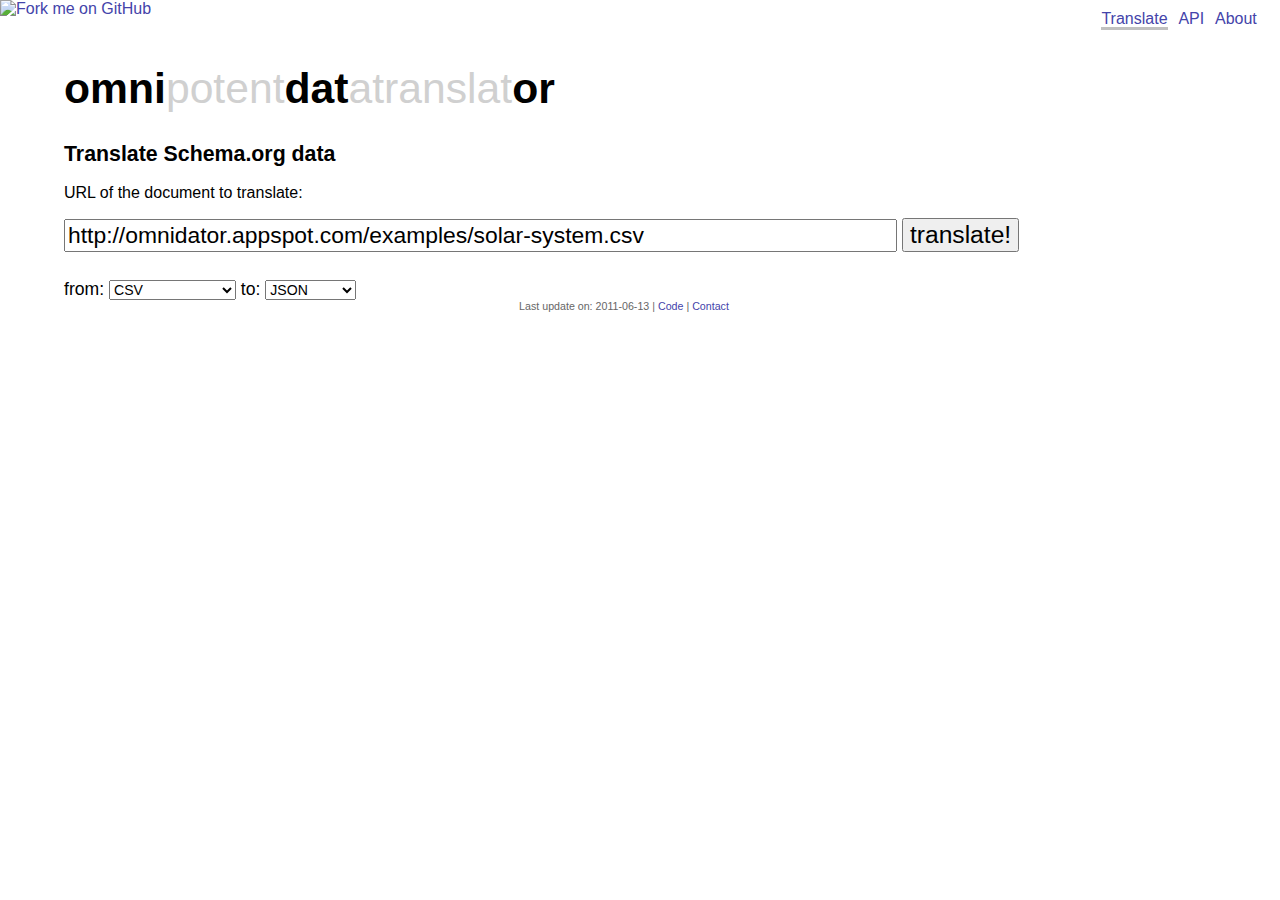
==== commit 6a658238: "added UI support for from/to" ====
--- a/index.html
+++ b/index.html
@@ -3,11 +3,14 @@
 <head>
 	<meta http-equiv="Content-Type" content="text/html; charset=utf-8">
 	<title>omnidator</title>
-	<link type="text/css" rel="stylesheet" href="/css/style.css" />
-	<script type="text/javascript" src="/js/jquery-1.4.2.min.js"></script>
-	<script type="text/javascript" src="/js/omnidator.js"></script>
+	<link rel="stylesheet" href="/css/overcast/jquery-ui-1.8.13.custom.css" type="text/css" media="all" />
+	<link rel="stylesheet" href="/css/style.css" type="text/css" />
+	<script src="/js/jquery-1.4.2.min.js"></script>
+	<script src="/js/jquery-ui-1.8.13.custom.min.js"></script>
+	<script src="/js/omnidator.js"></script>
 </head>
 <body>
+	<a href="https://github.com/mhausenblas/omnidator"><img style="position: absolute; top: 0; left: 0; border: 0;" src="https://d3nwyuy0nl342s.cloudfront.net/img/edc6dae7a1079163caf7f17c60495bbb6d027c93/687474703a2f2f73332e616d617a6f6e6177732e636f6d2f6769746875622f726962626f6e732f666f726b6d655f6c6566745f677265656e5f3030373230302e706e67" alt="Fork me on GitHub"></a>
 	<h1>omni<span class="damped">potent</span>dat<span class="damped">a</span><span class="damped">translat</span>or</h1>
 	<div id="menu">
 		<span id="translate" class="active">Translate</span>
@@ -18,8 +21,23 @@
 	<div id="translate-content">
 		<h2>Translate Schema.org data</h2>
 		<p>URL of the document to translate:</p>
-		<input type="input" id="docURL" size="80" value="https://raw.github.com/mhausenblas/schema-org-rdf/master/tools/schema-gateway/test/solar-system.csv" /> <button id="doTranslate">get me the data!</button>
-		<pre><code id="result"></code></pre>
+		<div class="ui-widget">
+			<input type="input" id="docURL" size="60" value="http://omnidator.appspot.com/examples/solar-system.csv" /> <button id="doTranslate">translate!</button>
+			<div id="fromtosel">
+				from:
+				<select id="from" size="1">
+					<option value="csv">CSV</option>
+					<option value="microdata">HTML/Microdata</option>
+				</select>
+				to:
+				<select id="to" size="1">
+					<option value="json">JSON</option>
+					<option value="rdf-xml">RDF/XML</option>
+					<option value="rdf-turtle">RDF/Turtle</option>
+				</select>
+			</div>
+		</div>
+		<pre id="resultcontainer"><code id="result"></code></pre>
 	</div><!-- END OF TRANSLATE SECTION -->
 	
 	<div id="API-content">
@@ -314,6 +332,11 @@
 		<div class="fig"><img src="/img/omnidator-concept.png" alt="omnidator concept"></div>
 		<p>The omnidator eats <strong>any kind of data formats</strong> - well, actually at the time only microdata and CSV - and translates it to the data lingua franca RDF. It then <strong>translates the data to any other target data formats</strong>. Yeah, OK, again, currently only native RDF/XML is supported for the output, but we're working on the others, srsly ;).</p> 
 	</div><!-- END OF ABOUT SECTION -->
-		
+	
+	<div id="footer">
+		<div id="footer-content">
+		Last update on: 2011-06-13 | <a href="https://github.com/mhausenblas/omnidator">Code</a> | <a href="mailto:&#x6D;&#x69;&#x63;&#x68;&#x61;&#x65;&#x6C;&#x2E;&#x68;&#x61;&#x75;&#x73;&#x65;&#x6E;&#x62;&#x6C;&#x61;&#x73;&#x40;&#x67;&#x6D;&#x61;&#x69;&#x6C;&#x2E;&#x63;&#x6F;&#x6D;">Contact</a>
+		</div>
+	</div>
 	</body>
 </html>
--- a/css/style.css
+++ b/css/style.css
@@ -1,5 +1,5 @@
 body { 
-	margin: 0 6em 0 4em; 
+	margin: 4em 6em 0 4em; 
 	padding: 0; 
 	background: #fff;
 	font-family: 'Lucida Sans Unicode', 'Lucida Grande', sans-serif;  
@@ -82,6 +82,22 @@
 	border-bottom: 3px solid #c0c0c0;
 }
 
+#docURL {
+	font-size: 130%;
+}
+
+#doTranslate {
+	font-size: 140%;	
+}
+
+#from, #to {
+	font-size: 80%;
+}
+
+#fromtosel {
+	margin: 1.5em 0 0 0;
+}
+
 #translate-content, #API-content, #about-content {
 	margin: 0;
 }
@@ -96,7 +112,7 @@
 	border: 2px solid #ccc;
 }
 
-#result {
+#resultcontainer {
 	display: none;
 }
 
@@ -110,4 +126,16 @@
 	box-shadow: 3px 3px 4px #000;
 	-ms-filter: "progid:DXImageTransform.Microsoft.Shadow(Strength=4, Direction=135, Color='#000000')";
 	filter: progid:DXImageTransform.Microsoft.Shadow(Strength=4, Direction=135, Color='#000000');
+}
+
+#footer {
+	width: 300px;
+	text-align: center;
+	margin: 0 auto;
+}
+
+#footer-content {
+	font-size: 8pt;
+	color: #666;
+	padding: 0 0 .5em 0;
 }